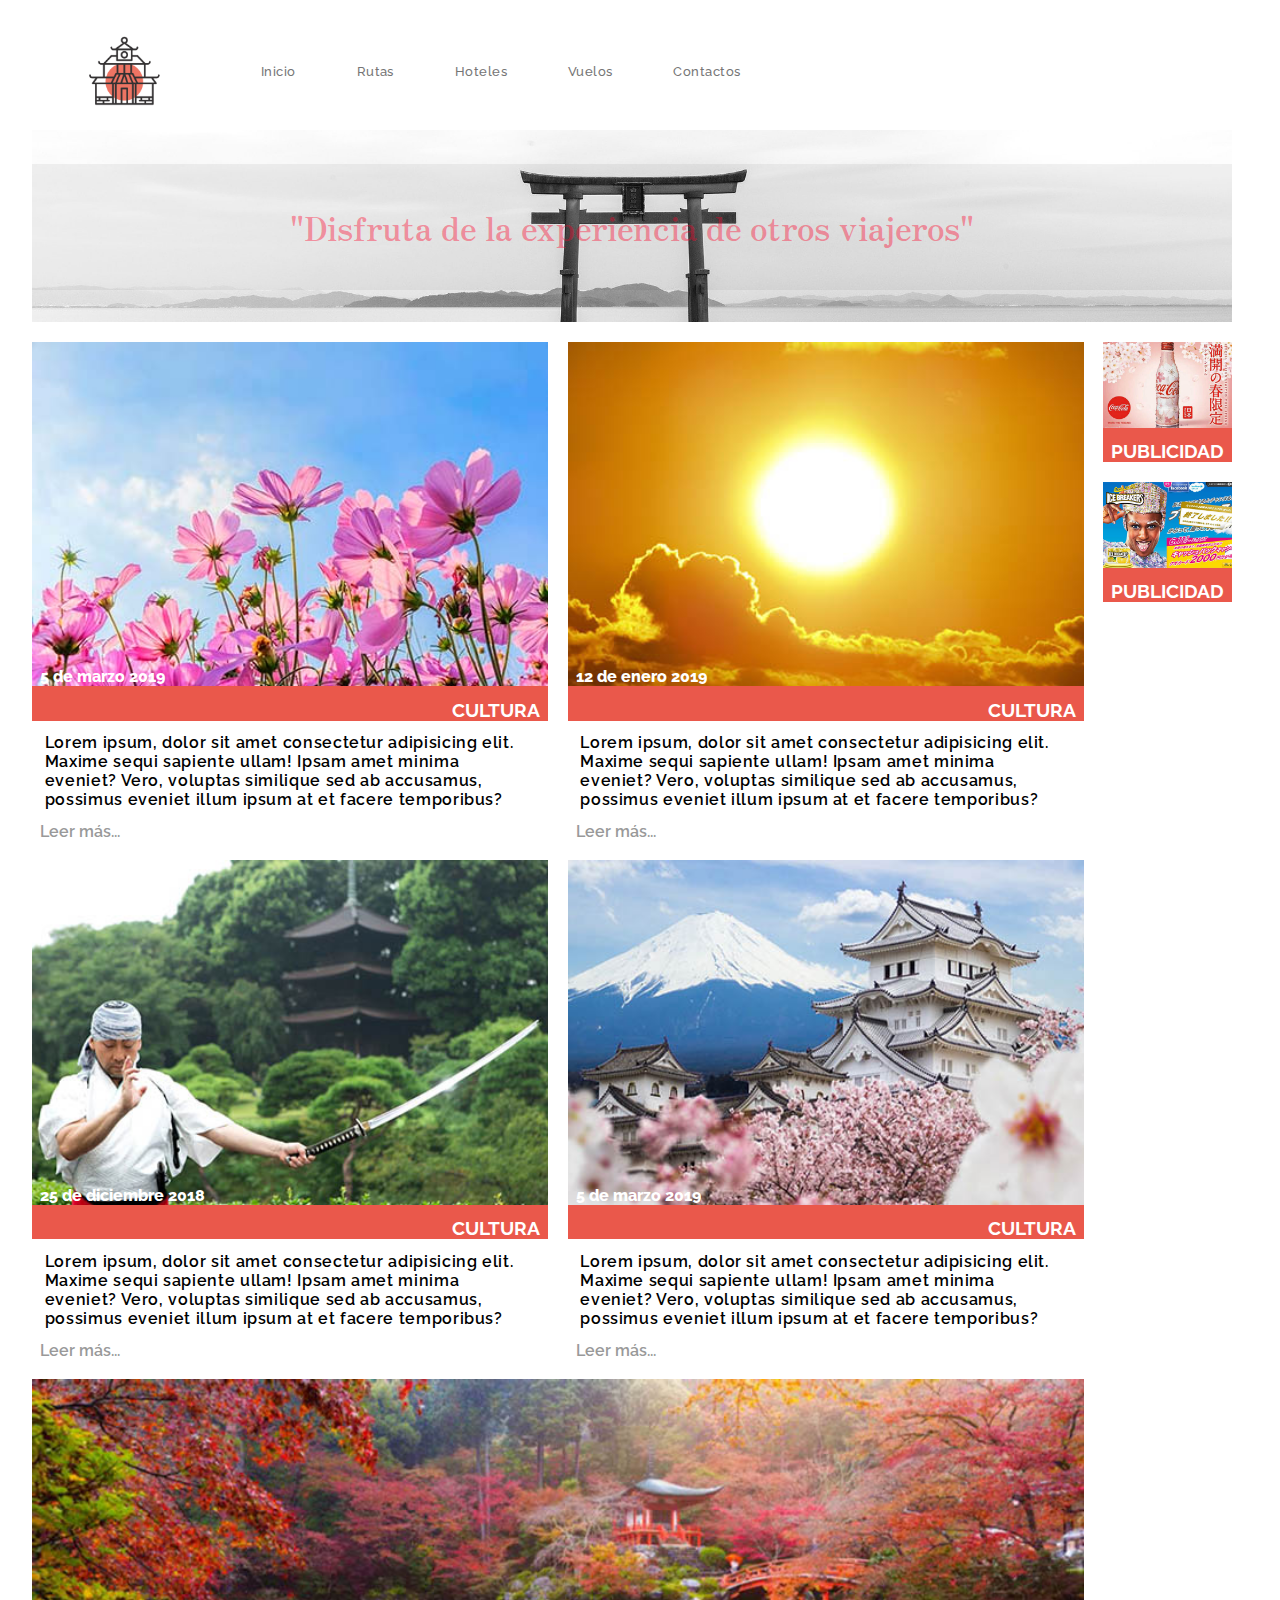
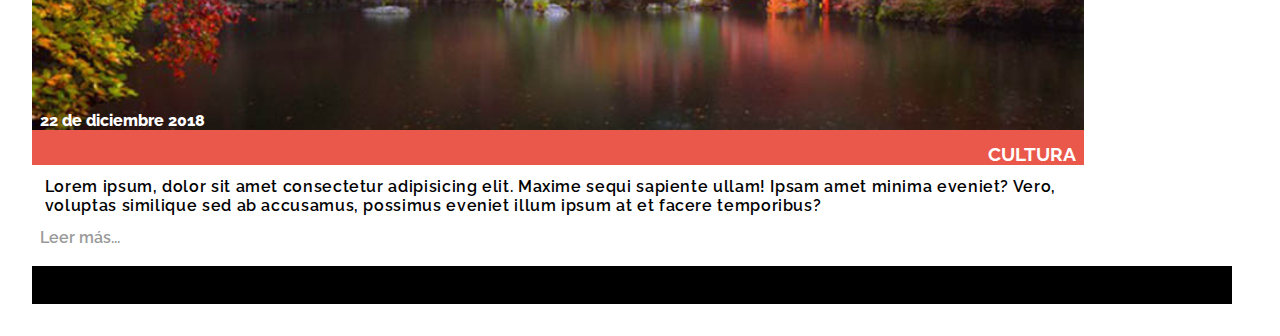
==== nivel2/index.html @ 40c91464 "add nivel2" ====
<!DOCTYPE html>
<html lang="en">
	<head>
		<meta charset="UTF-8" />
		<meta http-equiv="X-UA-Compatible" content="IE=edge" />
		<meta name="viewport" content="width=device-width, initial-scale=1.0" />
		<!-- fontawesome -->
		<link
			rel="stylesheet"
			href="https://cdnjs.cloudflare.com/ajax/libs/font-awesome/6.0.0-beta2/css/all.min.css"
			integrity="sha512-YWzhKL2whUzgiheMoBFwW8CKV4qpHQAEuvilg9FAn5VJUDwKZZxkJNuGM4XkWuk94WCrrwslk8yWNGmY1EduTA=="
			crossorigin="anonymous"
			referrerpolicy="no-referrer"
		/>
		<!-- Google Fonts - Raleway -->
		<link rel="preconnect" href="https://fonts.googleapis.com" />
		<link rel="preconnect" href="https://fonts.gstatic.com" crossorigin />
		<link
			href="https://fonts.googleapis.com/css2?family=Raleway:wght@200;400;600;700&display=swap"
			rel="stylesheet"
		/>

		<!-- Google Fonts - Zen antique soft -->
		<link rel="preconnect" href="https://fonts.googleapis.com" />
		<link rel="preconnect" href="https://fonts.gstatic.com" crossorigin />
		<link
			href="https://fonts.googleapis.com/css2?family=Zen+Antique+Soft&display=swap"
			rel="stylesheet"
		/>
		<!-- custom css -->
		<link rel="stylesheet" href="styles/main.css" />
		<title>Itinerario React - Sprint1 - Ex1</title>
	</head>
	<body>
		<div class="container">
			<header class="header">
				<nav class="nav-bar">
					<div class="logo-container">
						<a href="#"
							><img class="logo" src="images/logo.png" alt="logo"
						/></a>
					</div>
					<ul class="menu">
						<li class="ul-item">
							<a href="#"><em class="fas fa-caravan"></em>Inicio</a>
						</li>
						<li class="ul-item">
							<a href="#"><em class="fas fa-route"></em>Rutas</a>
						</li>
						<li class="ul-item">
							<a href="#"><em class="fas fa-concierge-bell"></em>Hoteles</a>
						</li>
						<li class="ul-item">
							<a href="#"><em class="fas fa-plane"></em>Vuelos</a>
						</li>
						<li class="ul-item">
							<a href="#"><em class="far fa-envelope"></em>Contactos</a>
						</li>
					</ul>
					<div class="social-media">
						<ul>
							<li>
								<a href="#"><em class="fab fa-facebook-f"></em></a>
							</li>
							<li>
								<a href="#"><em class="fab fa-twitter"></em></a>
							</li>
						</ul>
					</div>
				</nav>

				<div class="hero-container">
					<div class="hero-background">
						<p class="hero-text">
							"Disfruta de la experiencia de otros viajeros"
						</p>
					</div>
				</div>
			</header>
			<div class="container2">
				<main class="main">
					<article class="main-article">
						<figure>
							<img class="article-img" src="images/flowers.jpg" alt="flowers" />
							<figcaption class="text-over-img">5 de marzo 2019</figcaption>
						</figure>

						<div class="article-title">
							<h3>Cultura</h3>
						</div>
						<p class="article-paragraph">
							Lorem ipsum, dolor sit amet consectetur adipisicing elit. Maxime
							sequi sapiente ullam! Ipsam amet minima eveniet? Vero, voluptas
							similique sed ab accusamus, possimus eveniet illum ipsum at et
							facere temporibus?
						</p>
						<a class="leer-mas" href="#">Leer más...</a>
					</article>

					<article class="main-article">
						<figure>
							<img class="article-img" src="images/sun.jpg" alt="sun" />
							<figcaption class="text-over-img">12 de enero 2019</figcaption>
						</figure>

						<div class="article-title">
							<h3>Cultura</h3>
						</div>
						<p class="article-paragraph">
							Lorem ipsum, dolor sit amet consectetur adipisicing elit. Maxime
							sequi sapiente ullam! Ipsam amet minima eveniet? Vero, voluptas
							similique sed ab accusamus, possimus eveniet illum ipsum at et
							facere temporibus?
						</p>
						<a class="leer-mas" href="#">Leer más...</a>
					</article>
					<article class="main-article">
						<figure>
							<img class="article-img" src="images/samurai.jpg" alt="samurai" />
							<figcaption class="text-over-img">
								25 de diciembre 2018
							</figcaption>
						</figure>

						<div class="article-title">
							<h3>Cultura</h3>
						</div>
						<p class="article-paragraph">
							Lorem ipsum, dolor sit amet consectetur adipisicing elit. Maxime
							sequi sapiente ullam! Ipsam amet minima eveniet? Vero, voluptas
							similique sed ab accusamus, possimus eveniet illum ipsum at et
							facere temporibus?
						</p>
						<a class="leer-mas" href="#">Leer más...</a>
					</article>
					<article class="main-article">
						<figure>
							<img class="article-img" src="images/temple.jpg" alt="temple" />
							<figcaption class="text-over-img">5 de marzo 2019</figcaption>
						</figure>

						<div class="article-title">
							<h3>Cultura</h3>
						</div>
						<p class="article-paragraph">
							Lorem ipsum, dolor sit amet consectetur adipisicing elit. Maxime
							sequi sapiente ullam! Ipsam amet minima eveniet? Vero, voluptas
							similique sed ab accusamus, possimus eveniet illum ipsum at et
							facere temporibus?
						</p>
						<a class="leer-mas" href="#">Leer más...</a>
					</article>

					<article class="last-main-article">
						<figure>
							<img
								class="article-img"
								src="images/panoramic.jpg"
								alt="panoramic"
							/>
							<figcaption class="text-over-img">
								22 de diciembre 2018
							</figcaption>
						</figure>

						<div class="article-title">
							<h3>Cultura</h3>
						</div>
						<p class="article-paragraph">
							Lorem ipsum, dolor sit amet consectetur adipisicing elit. Maxime
							sequi sapiente ullam! Ipsam amet minima eveniet? Vero, voluptas
							similique sed ab accusamus, possimus eveniet illum ipsum at et
							facere temporibus?
						</p>
						<a class="leer-mas" href="#">Leer más...</a>
					</article>
				</main>
				<aside class="aside">
					<article class="aside-article">
						<figure>
							<img
								class="article-img"
								src="images/publicidad1.jpg"
								alt="publicidad"
							/>
						</figure>

						<div class="article-title">
							<h3>Publicidad</h3>
						</div>
					</article>

					<article class="aside-article">
						<figure>
							<img
								class="article-img"
								src="images/publicidad2.jpg"
								alt="publicidad"
							/>
						</figure>

						<div class="article-title">
							<h3>Publicidad</h3>
						</div>
					</article>
				</aside>
			</div>
			<footer class="footer">
				<div class="footer-container"></div>
			</footer>
		</div>
	</body>
</html>
---- nivel2/styles/main.css ----
:root {
	/* header */
	--header-color: #000;
	--nav-bar-color: #27394e;
	--navbar-menu-color: #ea584b;
	--hero-container-color: #f0763a;
	--hero-color: #ffcc5e;
	--menu-hover-color: #ea584b;

	/* main */
	--container-color: #000;
	--main-color: #44465e;
	--main-article-color: #1664a4;
	--main-last-article-color: #6399bb;
	--main-article-h3-color: #ea584b;

	/* aside */
	--aside-color: #f94c47;
	--aside-article: #ffe380;

	/* footer */
	--footer-color: #000;
	--footer-container-color: #e4a434;

	/* TABLET */
	--tablet-container-color: #fff734;

	/* text */
	--nav-bar-text-color: #757575;

	/* Fonts */

	--raleway-font: 'Raleway', sans-serif;
	--zenAntiqueSoft-font: 'Zen Antique Soft', serif;
}

* {
	padding: 0;
	margin: 0;
	border: 0;
}

body {
	box-sizing: border-box;
	font-family: var(--raleway-font);
}

a {
	text-decoration: none;
	color: unset;
}

/* container */
.container {
	display: flex;
	flex-flow: column nowrap;
	gap: 1.2rem;
	margin: 2rem;
	max-width: 1200px;
}

/* header */

.header {
	display: flex;
	flex-flow: column nowrap;
	gap: 1.2rem;
}

/* nav bar */

.nav-bar {
	display: flex;
	align-items: center;
	flex-flow: row nowrap;
	gap: 1.2rem;
	flex: 1 1 auto;
	color: var(--nav-bar-text-color);
	font-size: 0.8rem;
	font-weight: 500;
	letter-spacing: 0.03rem;
}

/* nav-bar menu */

.logo-container {
	flex: 2 2 auto;
	display: flex;
	justify-content: center;
}

.logo {
	width: 5rem;
}

.logo:hover {
	cursor: pointer;
}

.menu {
	flex: 8 8 auto;
	display: flex;
	flex-flow: row nowrap;
	justify-content: flex-start;
	column-gap: 2rem;
	list-style: none;
}

.menu li em {
	margin: 0 0.7rem;
}

.menu li {
	padding: 0.2rem;
}

.menu li:hover {
	cursor: pointer;
	color: var(--menu-hover-color);
}

.social-media {
	flex: 1 1 auto;
}

.social-media ul {
	list-style: none;
	display: flex;
	flex-flow: column nowrap;
	gap: 2rem;
}

.social-media ul li:hover {
	cursor: pointer;
	color: var(--menu-hover-color);
}

/* hero */

.hero-container {
	flex: 1 1 auto;
	background-image: url('../images/hero-banner.jpg');
	background-attachment: scroll;
	background-clip: border-box;
	background-color: white;
	background-origin: border-box;
	background-repeat: no-repeat;
	background-size: cover;
	background-position: 0 58%;
}

.hero-background {
	height: 12rem;
	flex: 1 1 auto;
	display: flex;
	justify-content: center;
	align-items: flex-end;
}

.hero-text {
	background-color: rgba(0, 0, 0, 0.05);
	color: rgba(255, 0, 40, 0.4);
	font-family: var(--zenAntiqueSoft-font);
	width: 89rem;
	padding: 2.5rem 1.5rem;
	margin-bottom: 2rem;
	font-size: 2rem;
	text-align: center;
}

/* container */

.container2 {
	display: flex;
	flex-flow: row nowrap;
	gap: 1.2rem;
}

/* main */

.main {
	flex: 1 1 auto;
	display: flex;
	flex-flow: row wrap;
	gap: 1.2rem;
}

/* main article */

.main-article {
	flex: 1 1 40%;
	display: flex;
	flex-flow: column nowrap;
}

.main-article figure {
	position: relative;
}
.last-main-article figure {
	position: relative;
}
.text-over-img {
	margin: 0 0.5rem;
	position: absolute;
	font-weight: 800;
	left: 0;
	bottom: 0;
	color: #fff;
}

.main-article figure img {
	width: 100%;
	display: block;
}
.last-main-article img {
	width: 100%;
	display: block;
}

.article-title {
	background-color: var(--main-article-h3-color);
}

.article-title h3 {
	color: #fff;
	text-transform: uppercase;
	align-self: flex-end;
	justify-self: flex-end;
	margin: 0 0.5rem;
	font-weight: 700;
	padding-top: 0.8rem;
}

.article-paragraph {
	padding: 0.8rem;
	font-weight: 600;
	letter-spacing: 0.04rem;
}

.last-main-article {
	flex: 1 1 100%;
	display: flex;
	flex-flow: column nowrap;
}

.leer-mas {
	margin: 0 0.5rem;
	color: #999;
	font-weight: 600;
}

/* aside */

.aside {
	flex: 1 1 auto;
	display: flex;
	flex-flow: column nowrap;
	gap: 1.2rem;
}

/* aside article */

.aside-article figure img {
	width: 100%;
	display: block;
}

/* footer */

.footer {
	background-color: var(--footer-color);
	border: 1.2rem solid var(--footer-color);
}

.footer-container {
	background-color: var(--footer-color);
}

/* tablet screen */

@media screen and (max-width: 43.12rem) {
	html {
		font-size: 1.1rem;
	}

	.hero-text {
		font-size: 1.3rem;
		padding: 1rem;
	}

	.nav-bar {
		flex-flow: column wrap;
	}

	.container2 {
		flex-flow: column nowrap;
	}

	.menu {
		flex-flow: column nowrap;
	}

	.menu li {
		text-align: center;
	}

	.menu li em {
		margin: 0 0.7rem;
	}

	.social-media ul {
		flex-flow: row nowrap;
	}
}

/* mobil screen */

@media screen and (max-width: 25.62rem) {
	html {
		font-size: 1.2rem;
	}

	.menu {
		flex-flow: column nowrap;
	}

	.hero-background {
		height: 12rem;
		display: flex;
		justify-content: center;
		align-items: flex-end;
	}
	.hero-text {
		font-size: 1.2rem;
		padding: 0.5rem;
	}

	.nav-bar {
		flex-flow: column nowrap;
	}

	.main {
		flex-flow: column nowrap;
	}
}
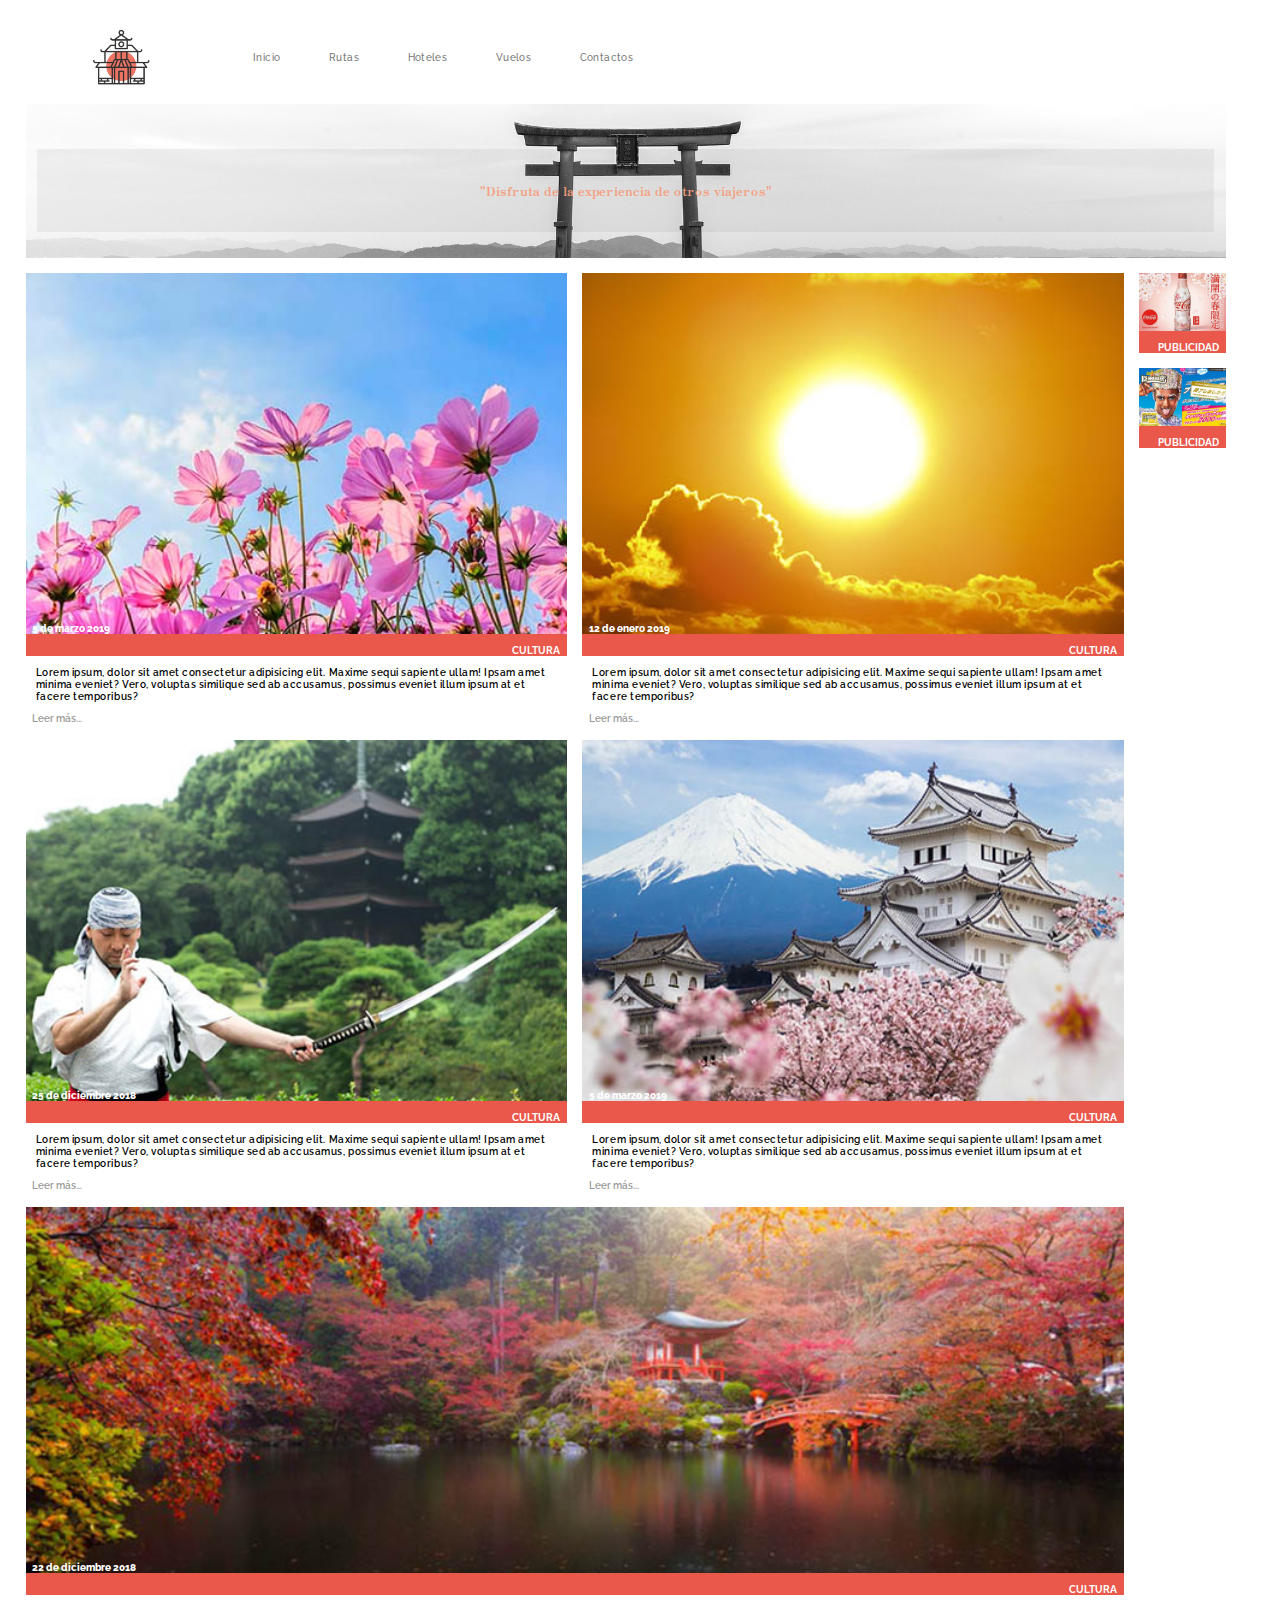
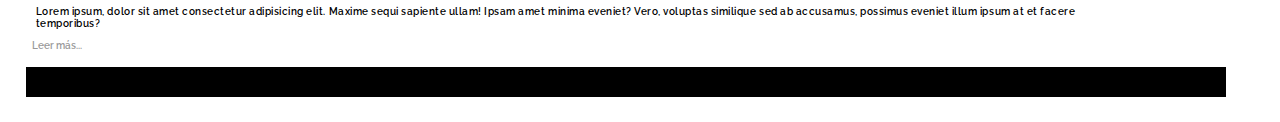
==== commit 7dbd68ba: "fix icon home" ====
--- a/nivel2/index.html
+++ b/nivel2/index.html
@@ -42,7 +42,7 @@
 					</div>
 					<ul class="menu">
 						<li class="ul-item">
-							<a href="#"><em class="fas fa-caravan"></em>Inicio</a>
+							<a href="#"><em class="fa-solid fa-house"></em>Inicio</a>
 						</li>
 						<li class="ul-item">
 							<a href="#"><em class="fas fa-route"></em>Rutas</a>
--- a/nivel2/styles/main.css
+++ b/nivel2/styles/main.css
@@ -27,6 +27,7 @@
 
 	/* text */
 	--nav-bar-text-color: #757575;
+	--hero-text-color:#f59c7b;
 
 	/* Fonts */
 
@@ -38,6 +39,7 @@
 	padding: 0;
 	margin: 0;
 	border: 0;
+	font-size: 0.8rem;
 }
 
 body {
@@ -159,12 +161,12 @@
 
 .hero-text {
 	background-color: rgba(0, 0, 0, 0.05);
-	color: rgba(255, 0, 40, 0.4);
+	color: var(--hero-text-color);
 	font-family: var(--zenAntiqueSoft-font);
 	width: 89rem;
 	padding: 2.5rem 1.5rem;
 	margin-bottom: 2rem;
-	font-size: 2rem;
+	font-size: 1rem;
 	text-align: center;
 }
 
@@ -278,7 +280,7 @@
 
 /* tablet screen */
 
-@media screen and (max-width: 43.12rem) {
+@media screen and (max-width: 40rem) {
 	html {
 		font-size: 1.1rem;
 	}
@@ -315,7 +317,7 @@
 
 /* mobil screen */
 
-@media screen and (max-width: 25.62rem) {
+@media screen and (max-width: 30rem) {
 	html {
 		font-size: 1.2rem;
 	}
